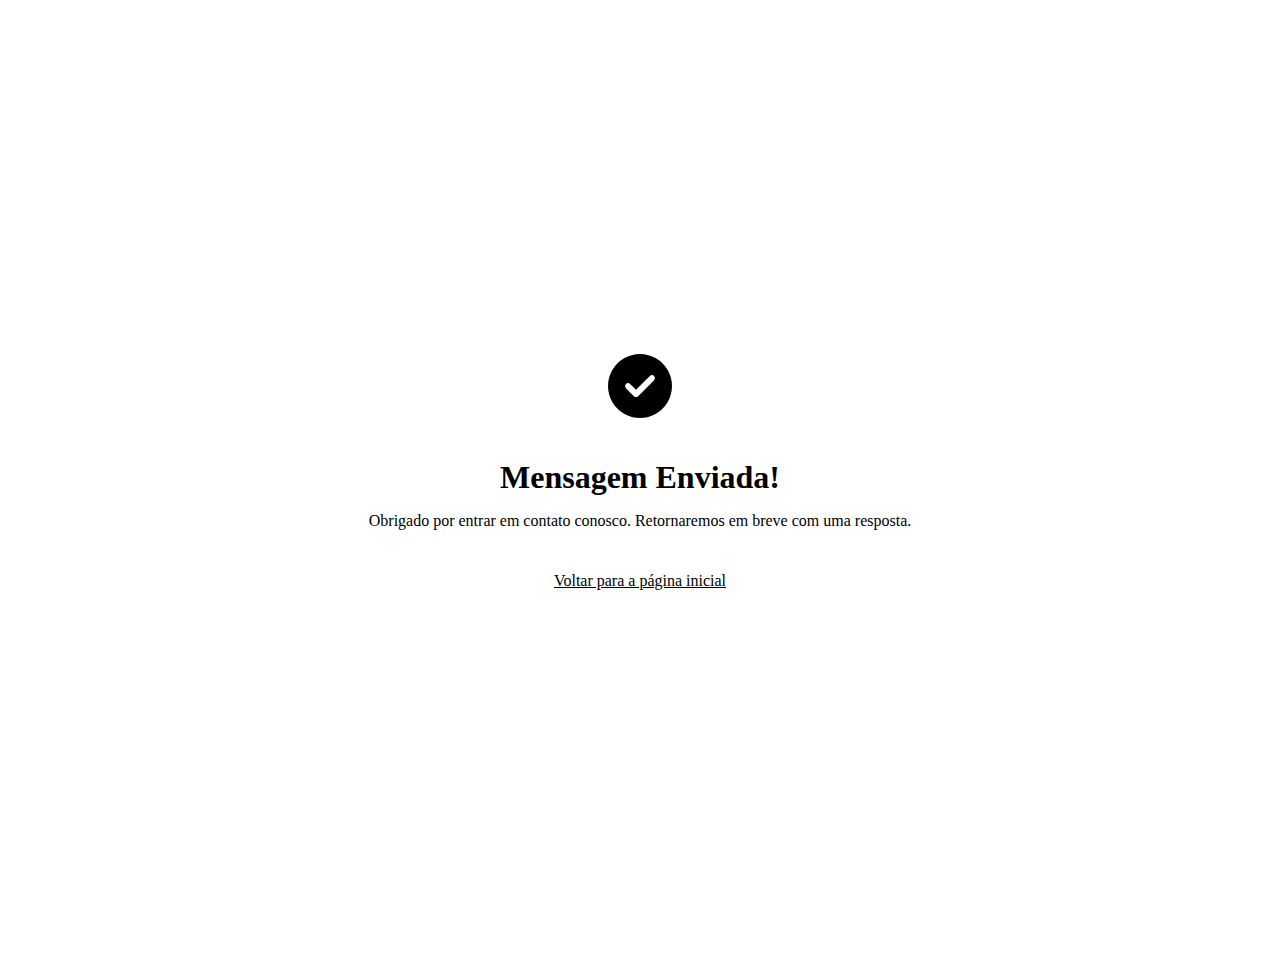
==== index.html @ 514f3bb5 "Update and rename obrigado.html to index.html" ====
<!DOCTYPE html>
<html lang="pt-br">

<head>
  <meta charset="UTF-8">
  <meta http-equiv="X-UA-Compatible" content="IE=edge">
  <meta name="viewport" content="width=device-width, initial-scale=1.0">

  <title>Mensagem Enviada - AquaFeed</title>
  <meta name="title" content="AquaFeed">
  <meta name="description" content="Site do AquaFeed">

  <link rel="shortcut icon" href="./favicon.svg" type="image/x-icon">
  <link rel="preconnect" href="https://fonts.googleapis.com">
  <link rel="preconnect" href="https://fonts.gstatic.com" crossorigin>
  <link href="https://fonts.googleapis.com/css2?family=Manrope:wght@500;700&display=swap" rel="stylesheet">
  <link rel="stylesheet" href="https://cdnjs.cloudflare.com/ajax/libs/font-awesome/6.5.1/css/all.min.css">
  <link rel="stylesheet" href="./assets/css/style.css">

  <style>
    .thank-you-section {
      min-height: 100vh;
      display: flex;
      align-items: center;
      justify-content: center;
      text-align: center;
      background-color: var(--charcoal);
      padding: 20px;
    }

    .thank-you-content {
      max-width: 600px;
      padding: 40px;
      background-color: var(--white);
      border-radius: var(--radius-10);
      box-shadow: var(--shadow-2);
    }

    .thank-you-icon {
      font-size: 4rem;
      color: var(--violet-blue-crayola);
      margin-bottom: 20px;
    }

    .thank-you-title {
      color: var(--charcoal);
      margin-bottom: 16px;
    }

    .thank-you-text {
      color: var(--black-coral);
      margin-bottom: 30px;
    }

    .back-home {
      display: inline-block;
      background-color: var(--violet-blue-crayola);
      color: var(--white);
      padding: 12px 28px;
      border-radius: var(--radius-pill);
      font-weight: var(--fw-700);
      transition: all 0.3s ease;
    }

    .back-home:hover {
      transform: translateY(-3px);
      background-color: var(--charcoal);
    }
  </style>
</head>

<body>
  <section class="thank-you-section">
    <div class="thank-you-content">
      <i class="fas fa-check-circle thank-you-icon"></i>
      <h1 class="h2 thank-you-title">Mensagem Enviada!</h1>
      <p class="thank-you-text">
        Obrigado por entrar em contato conosco. Retornaremos em breve com uma resposta.
      </p>
      <a href="./index.html" class="back-home">Voltar para a página inicial</a>
    </div>
  </section>
</body>

</html>
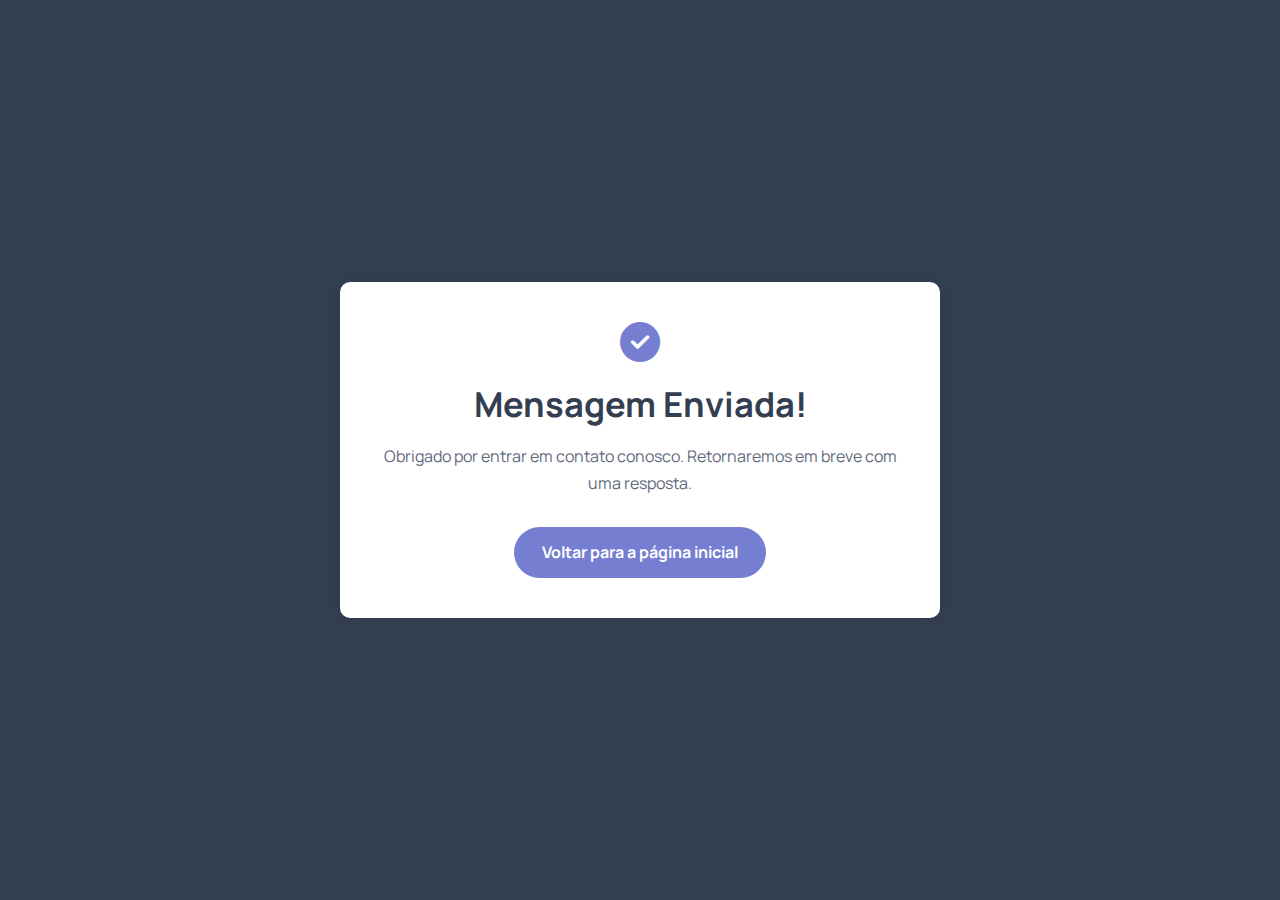
==== commit dc0536c3: "Update index.html" ====
--- a/index.html
+++ b/index.html
@@ -15,7 +15,7 @@
   <link rel="preconnect" href="https://fonts.gstatic.com" crossorigin>
   <link href="https://fonts.googleapis.com/css2?family=Manrope:wght@500;700&display=swap" rel="stylesheet">
   <link rel="stylesheet" href="https://cdnjs.cloudflare.com/ajax/libs/font-awesome/6.5.1/css/all.min.css">
-  <link rel="stylesheet" href="./assets/css/style.css">
+  <link rel="stylesheet" href="./style.css">
 
   <style>
     .thank-you-section {
--- a/style.css
+++ b/style.css
@@ -0,0 +1,1214 @@
+:root {
+
+  /**
+   * colors
+   */
+
+  --violet-blue-crayola: hsla(234, 50%, 64%, 1);
+  --dark-cornflower-blue_a7: hsla(214, 88%, 27%, 0.07);
+  --white: hsla(0, 0%, 100%, 1);
+  --white_a3: hsla(0, 0%, 100%, 0.03);
+  --white_a8: hsla(0, 0%, 100%, 0.08);
+  --white_a12: hsla(0, 0%, 100%, 0.12);
+  --white_a70: hsla(0, 0%, 100%, 0.7);
+  --cultured: hsla(220, 20%, 97%, 1);
+  --lavender-web: hsla(233, 52%, 94%, 1);
+  --cadet-blue-crayola: hsla(220, 12%, 70%, 1);
+  --cadet-blue-crayola_a20: hsla(222, 23%, 71%, 0.2);
+  --charcoal: hsla(218, 22%, 26%, 1);
+  --raisin-black: hsla(216, 14%, 14%, 1);
+  --light-gray: hsla(0, 0%, 79%, 1);
+  --blue-crayola: hsla(219, 72%, 56%, 1);
+  --black-coral: hsla(220, 12%, 43%, 1);
+
+  /**
+   * typography
+   */
+
+  --ff-manrope: 'Manrope', sans-serif;
+
+  --fs-1: calc(2.7rem + 1.38vw);
+  --fs-2: calc(2.6rem + .66vw);
+  --fs-3: 2.2rem;
+  --fs-4: 1.9rem;
+  --fs-5: 1.8rem;
+  --fs-6: 1.7rem;
+  --fs-7: 1.5rem;
+  --fs-8: 1.4rem;
+  
+  --fw-700: 700;
+
+  /** 
+   * spacing
+   */
+
+  --section-padding: 90px;
+
+  /**
+   * box shadow
+   */
+
+  --shadow-1: 0 0 20px hsla(216, 14%, 14%, 0.05);
+  --shadow-2: 0 0 0 0.05rem hsla(214, 88%, 27%, 0.08), 0 0 1.25rem hsla(216, 14%, 14%, 0.06);
+  --shadow-3: 0 0 1.25rem hsla(216, 14%, 14%, 0.04);
+
+  /**
+   * border radius
+   */
+
+  --radius-circle: 50%;
+  --radius-pill: 100px;
+  --radius-10: 10px;
+  --radius-8: 8px;
+  --radius-6: 6px;
+
+  /**
+   * transition
+   */
+
+  --transition-1: 0.25s ease;
+  --transition-2: 0.5s ease;
+  --transition-3: 0.3s ease-in-out;
+
+}
+
+
+
+
+
+/*-----------------------------------*\
+  #RESET
+\*-----------------------------------*/
+
+*,
+*::before,
+*::after {
+  margin: 0;
+  padding: 0;
+  box-sizing: border-box;
+}
+
+li { list-style: none; }
+
+a,
+img,
+span,
+input,
+button,
+ion-icon { display: block; }
+
+a {
+  color: inherit;
+  text-decoration: none;
+}
+
+img { height: auto; }
+
+input,
+button {
+  background: none;
+  border: none;
+  font: inherit;
+}
+
+input { width: 100%; }
+
+button { cursor: pointer; }
+
+ion-icon { pointer-events: none; }
+
+address { font-style: normal; }
+
+html {
+  font-family: var(--ff-manrope);
+  font-size: 10px;
+  scroll-behavior: smooth;
+}
+
+body {
+  background-color: var(--white);
+  color: var(--black-coral);
+  font-size: 1.6rem;
+  line-height: 1.7;
+}
+
+body.nav-active { overflow: hidden; }
+
+::-webkit-scrollbar { width: 10px; }
+
+::-webkit-scrollbar-track { background-color: hsl(0, 0%, 98%); }
+
+::-webkit-scrollbar-thumb { background-color: hsl(0, 0%, 80%); }
+
+::-webkit-scrollbar-thumb:hover { background-color: hsl(0, 0%, 70%); }
+
+
+
+
+
+/*-----------------------------------*\
+  #REUSED STYLE
+\*-----------------------------------*/
+
+.container { padding-inline: 16px; }
+
+.social-list {
+  display: flex;
+  align-items: center;
+  gap: 12px;
+}
+
+.social-link {
+  font-size: 2rem;
+  transition: var(--transition-1);
+}
+
+.social-link:is(:hover, :focus-visible) { transform: translateY(-3px); }
+
+.section { padding-block: var(--section-padding); }
+
+.has-bg-image {
+  background-repeat: no-repeat;
+  background-position: center;
+  background-size: cover;
+}
+
+.h1,
+.h2,
+.h3,
+.h4,
+.h5 {
+  color: var(--charcoal);
+  font-weight: var(--fw-700);
+  line-height: 1.3;
+}
+
+.h1 { font-size: var(--fs-1); }
+
+.h2 { font-size: var(--fs-2); }
+
+.h3 { font-size: var(--fs-3); }
+
+.h4 { font-size: var(--fs-4); }
+
+.h5 { font-size: var(--fs-6); }
+
+.btn {
+  color: var(--white);
+  font-size: var(--fs-6);
+  font-weight: var(--fw-700);
+  border: 2px solid var(--white);
+  max-width: max-content;
+  padding: 12px 28px;
+  border-radius: var(--radius-pill);
+  transition: var(--transition-1);
+  will-change: transform;
+}
+
+.btn:is(:hover, :focus-visible) { transform: translateY(-4px); }
+
+.btn-primary,
+.btn-outline:is(:hover, :focus-visible) {
+  background-color: var(--white);
+  color: var(--charcoal);
+}
+
+.img-holder {
+  aspect-ratio: var(--width) / var(--height);
+  background-color: var(--light-gray);
+  overflow: hidden;
+}
+
+.img-cover {
+  width: 100%;
+  height: 100%;
+  object-fit: cover;
+}
+
+.section-subtitle {
+  font-size: var(--fs-7);
+  text-transform: uppercase;
+  color: var(--violet-blue-crayola);
+  font-weight: var(--fw-700);
+  margin-block-end: 16px;
+}
+
+.grid-list {
+  display: grid;
+  gap: 25px;
+}
+
+.w-100 { width: 100%; }
+
+
+
+
+
+/*-----------------------------------*\
+  #HEADER
+\*-----------------------------------*/
+
+.header .btn { display: none; }
+
+.header {
+  position: absolute;
+  top: 0;
+  left: 0;
+  width: 100%;
+  padding-block: 20px;
+  box-shadow: var(--shadow-1);
+  z-index: 4;
+}
+
+.header.active {
+  background-color: var(--white);
+  position: fixed;
+  animation: slideIn 0.5s ease forwards;
+}
+
+@keyframes slideIn {
+  0% { transform: translateY(-100%); }
+  100% { transform: translateY(0); }
+}
+
+.header .container {
+  display: flex;
+  justify-content: space-between;
+  align-items: center;
+  gap: 16px;
+}
+
+.header.active .logo-light,
+.header .logo-dark { display: none; }
+
+.header .logo-light,
+.header.active .logo-dark { display: block; }
+
+.nav-open-btn {
+  font-size: 3.5rem;
+  color: var(--white);
+}
+
+.header.active .nav-open-btn { color: var(--charcoal); }
+
+.navbar {
+  position: fixed;
+  top: 0;
+  left: -300px;
+  background-color: var(--raisin-black);
+  color: var(--white);
+  max-width: 300px;
+  width: 100%;
+  height: 100vh;
+  padding: 30px;
+  padding-block-end: 40px;
+  display: flex;
+  flex-direction: column;
+  gap: 30px;
+  z-index: 2;
+  visibility: hidden;
+  transition: var(--transition-3);
+}
+
+.navbar.active {
+  visibility: visible;
+  transform: translateX(300px);
+}
+
+.navbar-top {
+  display: flex;
+  justify-content: space-between;
+  align-items: center;
+}
+
+.nav-close-btn {
+  background-color: var(--white_a8);
+  color: var(--white);
+  font-size: 2rem;
+  padding: 6px;
+  border-radius: var(--radius-circle);
+  transition: var(--transition-1);
+}
+
+.nav-close-btn i { font-size: 1.8rem; }
+
+.nav-close-btn:is(:hover, :focus-visible) { background-color: var(--white_a12); }
+
+.navbar-list { margin-block-end: auto; }
+
+.navbar-link {
+  font-weight: var(--fw-700);
+  padding-block: 6px;
+}
+
+.contact-link { transition: var(--transition-1); }
+
+.contact-link:is(:hover, :focus-visible) { color: var(--violet-blue-crayola); }
+
+.overlay {
+  position: fixed;
+  top: 0;
+  left: 0;
+  width: 100%;
+  height: 100vh;
+  background-color: var(--raisin-black);
+  pointer-events: none;
+  opacity: 0;
+  transition: var(--transition-1);
+}
+
+.overlay.active {
+  pointer-events: all;
+  opacity: 0.8;
+}
+
+
+
+
+
+/*-----------------------------------*\
+  #HERO
+\*-----------------------------------*/
+
+.hero {
+  padding-block-start: calc(var(--section-padding) + 70px);
+  text-align: center;
+}
+
+.hero .container {
+  display: grid;
+  gap: 70px;
+}
+
+.hero-title { color: var(--white); }
+
+.hero-text {
+  font-size: var(--fs-5);
+  color: var(--white);
+  margin-block: 24px 36px;
+}
+
+.btn-wrapper {
+  display: flex;
+  flex-wrap: wrap;
+  justify-content: center;
+  align-items: center;
+  gap: 12px;
+}
+
+.hero-slider,
+.hero-card { position: relative; }
+
+.hero-card .play-btn {
+  position: absolute;
+  top: 50%;
+  left: 50%;
+  transform: translate(-50%, -50%);
+  background-color: var(--white);
+  color: var(--charcoal);
+  font-size: 2rem;
+  padding: 25px;
+  border-radius: var(--radius-circle);
+  transition: var(--transition-1);
+  animation: pulse 2s ease infinite;
+}
+
+.hero-card .play-btn:is(:hover, :focus-visible) { color: var(--violet-blue-crayola); }
+
+@keyframes pulse {
+  0% { box-shadow: 0 0 0 0 var(--white_a70); }
+  75% { box-shadow: 0 0 0 20px transparent; }
+}
+
+.hero .slider-inner {
+  border-radius: var(--radius-10);
+  overflow: hidden;
+}
+
+.hero .slider-container {
+  position: relative;
+  display: flex;
+  align-items: flex-start;
+  gap: 8px;
+  transition: var(--transition-2);
+}
+
+.hero .slider-item {
+  min-width: 100%;
+  width: 100%;
+  border-radius: var(--radius-10);
+  overflow: hidden;
+}
+
+.hero .slider-btn {
+  position: absolute;
+  top: 50%;
+  transform: translateY(-50%);
+  background-color: var(--white_a70);
+  color: var(--charcoal);
+  font-size: 1rem;
+  padding: 11px;
+  border-radius: 100%;
+  transition: var(--transition-1);
+}
+
+.hero .slider-btn i { font-size: 1.5rem; }
+
+.hero .slider-btn:is(:hover, :focus-visible) { background-color: var(--white); }
+
+.hero .slider-btn.prev { left: 20px; }
+
+.hero .slider-btn.next { right: 20px; }
+
+
+
+
+
+/*-----------------------------------*\
+  #SERVICE
+\*-----------------------------------*/
+
+.service { text-align: center; }
+
+.service .section-title { margin-block-end: 50px; }
+
+.service-card {
+  padding: 40px;
+  box-shadow: var(--shadow-2);
+  border-radius: var(--radius-6);
+}
+
+.service-card .card-icon {
+  width: 60px;
+  height: 60px;
+  background-color: var(--violet-blue-crayola);
+  display: grid;
+  place-items: center;
+  color: var(--white);
+  font-size: 2.5rem;
+  border-radius: var(--radius-circle);
+  margin-inline: auto;
+}
+
+.service-card .card-icon i { font-size: 2rem; }
+
+.service-card .card-icon ion-icon { --ionicon-stroke-width: 50px; }
+
+.service-card .card-title { margin-block: 16px 10px; }
+
+.service-card .btn-text {
+  display: flex;
+  justify-content: center;
+  align-items: center;
+  gap: 4px;
+  margin-block-start: 10px;
+  color: var(--violet-blue-crayola);
+  font-weight: var(--fw-700);
+  transition: var(--transition-1);
+}
+
+.service-card .btn-text:is(:hover, :focus-visible) { opacity: 0.9; }
+
+
+
+
+
+/*-----------------------------------*\
+  #ABOUT
+\*-----------------------------------*/
+
+.about .container {
+  display: grid;
+  gap: 50px;
+}
+
+.about{
+  margin: 50px;
+}
+
+.about .section-title { margin-block-end: 35px; }
+
+.accordion-card .card-title { padding-block-end: 20px; }
+
+.accordion-btn {
+  display: flex;
+  align-items: center;
+  gap: 10px;
+}
+
+.accordion-btn i {
+  font-size: 1.5rem;
+  color: var(--blue-crayola);
+  transition: var(--transition-1);
+}
+
+.accordion-card.expanded .accordion-btn i {
+  transform: rotate(0.5turn);
+}
+
+.accordion-btn .span { transition: var(--transition-1); }
+
+.accordion-btn:is(:hover, :focus-visible) .span,
+.accordion-card.expanded .accordion-btn .span { color: var(--violet-blue-crayola); }
+
+.accordion-content {
+  padding-inline-start: 24px;
+  max-height: 0;
+  overflow: hidden;
+}
+
+.accordion-card.expanded .accordion-content {
+  max-height: max-content;
+  padding-block-end: 20px;
+}
+
+
+
+
+
+/*-----------------------------------*\
+  #FEATURES
+\*-----------------------------------*/
+
+.feature .container {
+  display: grid;
+  gap: 50px;
+}
+
+.feature .section-text { margin-block: 25px 30px; }
+
+.feature-list {
+  display: grid;
+  gap: 15px;
+}
+
+.feature-card {
+  display: flex;
+  align-items: center;
+  gap: 10px;
+}
+
+.feature-card .card-icon {
+  background-color: var(--lavender-web);
+  font-size: 1.4rem;
+  padding: 4px;
+  border-radius: var(--radius-circle);
+}
+
+.feature-card .card-icon ion-icon { --ionicon-stroke-width: 40px; }
+
+
+
+
+
+/*-----------------------------------*\
+  #STATS
+\*-----------------------------------*/
+
+.stats { background-image: linear-gradient(to bottom, var(--white) 50%, var(--cultured) 50%); }
+
+.stats-card {
+  display: grid;
+  grid-template-columns: 1fr 1fr;
+  text-align: center;
+  gap: 36px 24px;
+  padding: 45px 30px;
+  border-radius: var(--radius-8);
+}
+
+.stats-card .card-text > * { color: var(--white); }
+
+
+
+
+
+/*-----------------------------------*\
+  #PROJECT
+\*-----------------------------------*/
+
+.project { background-color: var(--cultured); }
+
+.project :is(.section-subtitle, .section-title) { text-align: center; }
+
+.project .section-title { margin-block-end: 50px; }
+
+.project-card {
+  background-color: var(--white);
+  border-radius: var(--radius-8);
+  overflow: hidden;
+  box-shadow: var(--shadow-2);
+  height: 100%;
+}
+
+.project-card .card-content { padding: 30px; }
+
+.project-card .card-title { transition: var(--transition-1); }
+
+.project-card .card-title:is(:hover, :focus-visible) { color: var(--violet-blue-crayola); }
+
+.project-card .card-text { margin-block: 16px 20px; }
+
+.project-card .card-meta-list {
+  display: flex;
+  flex-wrap: wrap;
+  gap: 12px;
+}
+
+.project-card .card-meta-item {
+  display: flex;
+  align-items: center;
+  gap: 4px;
+  color: var(--cadet-blue-crayola);
+  font-size: var(--fs-8);
+}
+
+
+
+
+
+/*-----------------------------------*\
+  #CTA
+\*-----------------------------------*/
+
+.cta { background-color: var(--charcoal); }
+
+.cta .container {
+  padding-block: 100px 60px;
+  border-block-end: 1px solid var(--cadet-blue-crayola_a20);
+}
+
+.cta .section-title {
+  color: var(--white);
+  margin-block-end: 30px;
+}
+
+.cta .btn {
+  background-color: var(--violet-blue-crayola);
+  color: var(--white);
+  border: none;
+}
+
+
+
+
+
+/*-----------------------------------*\
+  #FOOTER
+\*-----------------------------------*/
+
+.footer {
+  background-color: var(--charcoal);
+  padding-block: 60px 100px;
+  color: var(--light-gray);
+}
+
+.footer-brand .footer-text { margin-block: 20px; }
+
+.footer .social-list { color: var(--white); }
+
+.footer-list-title {
+  color: var(--white);
+  margin-block-end: 16px;
+}
+
+.footer-link {
+  padding-block: 4px;
+  transition: var(--transition-1);
+}
+
+.footer-link:is(:hover, :focus-visible) { color: var(--violet-blue-crayola); }
+
+.input-wrapper {
+  position: relative;
+  margin-block-start: 25px;
+}
+
+.input-field {
+  background-color: var(--white_a3);
+  color: var(--light-gray);
+  font-size: var(--fs-7);
+  padding: 12px 16px;
+  border: 1px solid var(--dark-cornflower-blue_a7);
+  border-radius: var(--radius-6);
+  box-shadow: var(--shadow-3);
+  outline: none;
+  font-family: inherit;
+}
+
+.input-field::placeholder { color: inherit; }
+
+textarea.input-field {
+  min-height: 100px;
+  resize: vertical;
+  margin-bottom: 10px;
+}
+
+.submit-btn {
+  position: relative;
+  border-radius: var(--radius-6);
+  background-color: var(--violet-blue-crayola);
+  color: var(--white);
+  padding-inline: 24px;
+  font-weight: var(--fw-700);
+}
+
+
+
+
+
+/*-----------------------------------*\
+  #MEDIA QUERIES
+\*-----------------------------------*/
+
+/**
+ * responsive for large than 575px screen
+ */
+
+@media (min-width: 575px) {
+
+  /**
+   * REUSED STYLE
+   */
+
+  .container {
+    max-width: 540px;
+    width: 100%;
+    margin-inline: auto;
+  }
+
+
+
+  /**
+   * PROJECTS
+   */
+
+  .project-card .card-content { padding: 40px; }
+
+}
+
+
+
+
+
+/**
+ * responsive for large than 768px screen
+ */
+
+@media (min-width: 768px) {
+
+  /**
+   * CUSTOM PROPERTY
+   */
+
+  :root {
+
+    /**
+     * spacing
+     */
+
+    --section-padding: 120px;
+
+  }
+
+
+
+  /**
+   * REUSED STYLE
+   */
+
+  .container { max-width: 720px; }
+
+  .grid-list { grid-template-columns: 1fr 1fr; }
+
+
+
+  /**
+   * HEADER
+   */
+
+  .header .btn {
+    display: block;
+    margin-inline-start: auto;
+    padding: 8px 20px;
+  }
+
+  .header.active .btn {
+    background-color: var(--violet-blue-crayola);
+    border-color: var(--violet-blue-crayola);
+    color: var(--white);
+  }
+
+
+
+  /**
+   * HERO
+   */
+
+  .hero-content {
+    max-width: 85%;
+    margin-inline: auto;
+  }
+
+  .hero-text { --fs-5: 2rem; }
+
+
+
+  /**
+   * SERVICE
+   */
+
+  .service .section-title {
+    max-width: 30ch;
+    margin-inline: auto;
+  }
+
+
+
+  /**
+   * ABOUT
+   */
+
+  .about .container {
+    grid-template-columns: 1fr 0.7fr;
+    align-items: center;
+  }
+
+
+
+  /**
+   * FEATURE
+   */
+
+  .feature .container {
+    grid-template-columns: 0.7fr 1fr;
+    align-items: center;
+  }
+
+  .feature-banner { order: 1; }
+
+}
+
+
+
+
+
+/**
+ * responsive for large than 992px screen
+ */
+
+@media (min-width: 992px) {
+
+  /**
+   * REUSED STYLE
+   */
+
+  .container { max-width: 960px; }
+
+
+
+  /**
+   * HEADER
+   */
+
+  .nav-open-btn,
+  .navbar > *:not(.navbar-list),
+  .overlay { display: none; }
+
+  .navbar,
+  .navbar.active {
+    all: unset;
+    display: block;
+    margin-inline: auto 24px;
+  }
+
+  .navbar-list {
+    display: flex;
+    gap: 30px;
+  }
+
+  .navbar-link {
+    color: var(--white);
+    transition: var(--transition-1);
+  }
+
+  .navbar-link:is(:hover, :focus-visible) { opacity: 0.7; }
+
+  .header.active .navbar-link { color: var(--charcoal); }
+
+  .header.active .navbar-link:is(:hover, :focus-visible) {
+    opacity: 1;
+    color: var(--violet-blue-crayola);
+  }
+
+  .header .btn { margin-inline-start: 0; }
+
+
+
+  /**
+   * HERO
+   */
+
+  .hero {
+    padding-block-start: calc(var(--section-padding) + 50px);
+    text-align: left;
+  }
+
+  .hero .container {
+    grid-template-columns: 1fr 0.8fr;
+    align-items: center;
+  }
+
+  .hero-content {
+    max-width: unset;
+    margin-inline: 0;
+  }
+
+  .btn-wrapper { justify-content: flex-start; }
+
+
+
+  /**
+   * STATS
+   */
+
+  .stats-card { grid-template-columns: repeat(4, 1fr); }
+
+
+
+  /**
+   * PROJECT
+   */
+
+  .project .section-title {
+    max-width: 32ch;
+    margin-inline: auto;
+  }
+
+
+
+  /**
+   * CTA
+   */
+
+  .cta .container {
+    display: flex;
+    justify-content: space-between;
+    align-items: center;
+  }
+
+  .cta .btn { min-width: max-content; }
+
+  .cta .section-title {
+    max-width: 30ch;
+    margin-block-end: 0;
+  }
+
+
+
+  /**
+   * FOOTER
+   */
+
+  .footer .grid-list { grid-template-columns: repeat(4, 1fr); }
+
+}
+
+
+
+
+
+/**
+ * responsive for large than 1200px screen
+ */
+
+@media (min-width: 1200px) {
+
+  /**
+   * REUSED STYLE
+   */
+
+  .container { max-width: 1140px; }
+
+
+
+  /**
+   * HERO
+   */
+
+  .hero-text { padding-inline-end: 100px; }
+
+
+
+  /**
+   * SERVICE
+   */
+
+  .service .grid-list { grid-template-columns: repeat(4, 1fr); }
+
+
+
+  /**
+   * STATS
+   */
+
+  .stats .container { max-width: 70%; }
+
+  .stats-card { padding: 60px; }
+
+
+
+  /**
+   * PROJECT
+   */
+
+  .project .grid-list { grid-template-columns: repeat(3, 1fr); }
+
+
+
+  /**
+   * FOOTER
+   */
+
+  address.footer-text {
+    padding-inline-end: 100px;
+    margin-block-end: 16px;
+  }
+
+}
+
+
+
+
+
+/**
+ * responsive for large than 1400px screen
+ */
+
+@media (min-width: 1400px) {
+
+  /**
+   * REUSED STYLE
+   */
+
+  .container { max-width: 1320px; }
+
+  
+
+  /**
+   * FEATURE
+   */
+
+  .feature-list { grid-template-columns: 1fr 1fr; }
+
+}
+
+/* 
+  - #SUPPORTERS
+*/
+
+.supporters {
+  padding: var(--section-padding) 0;
+  background-color: var(--white);
+  text-align: center;
+}
+
+.supporters-grid {
+  display: grid;
+  grid-template-columns: repeat(auto-fit, minmax(200px, 1fr));
+  gap: 2rem;
+  margin-top: 3rem;
+}
+
+.supporter-card {
+  background: var(--white);
+  padding: 2rem;
+  border-radius: 8px;
+  box-shadow: 0 2px 10px rgba(0, 0, 0, 0.1);
+  display: flex;
+  align-items: center;
+  justify-content: center;
+  transition: transform 0.3s ease;
+}
+
+.supporter-card:hover {
+  transform: translateY(-5px);
+}
+
+.supporter-logo {
+  max-width: 150px;
+  height: auto;
+  transition: filter 0.3s ease;
+}
+
+
+@media (max-width: 768px) {
+  .supporters-grid {
+    grid-template-columns: repeat(2, 1fr);
+  }
+}
+
+@media (max-width: 480px) {
+  .supporters-grid {
+    grid-template-columns: 1fr;
+  }
+}
+
+/* Contact Form */
+.contact-form {
+  margin-top: 25px;
+  width: 100%;
+}
+
+.form-group {
+  margin-bottom: 20px;
+}
+
+.contact-form .input-field {
+  width: 100%;
+  background-color: var(--white_a3);
+  color: var(--white);
+  font-size: var(--fs-7);
+  padding: 15px;
+  border: 1px solid var(--dark-cornflower-blue_a7);
+  border-radius: var(--radius-6);
+  box-shadow: var(--shadow-3);
+  transition: all 0.3s ease;
+}
+
+.contact-form .input-field:focus {
+  border-color: var(--violet-blue-crayola);
+  background-color: var(--white_a8);
+}
+
+.contact-form textarea.input-field {
+  min-height: 120px;
+  resize: vertical;
+}
+
+.contact-form .submit-btn {
+  width: 100%;
+  display: inline-flex;
+  justify-content: center;
+  align-items: center;
+  padding: 13px 25px;
+  background-color: var(--violet-blue-crayola);
+  color: var(--white);
+  border: none;
+  border-radius: var(--radius-6);
+  font-weight: var(--fw-700);
+  transition: all 0.3s ease;
+  cursor: pointer;
+  margin-top: 10px;
+  position: relative;
+}
+
+.contact-form .submit-btn:hover {
+  background-color: var(--white);
+  color: var(--violet-blue-crayola);
+  transform: translateY(-3px);
+}
+
+.contact-form .input-field::placeholder {
+  color: var(--light-gray);
+  opacity: 0.8;
+}